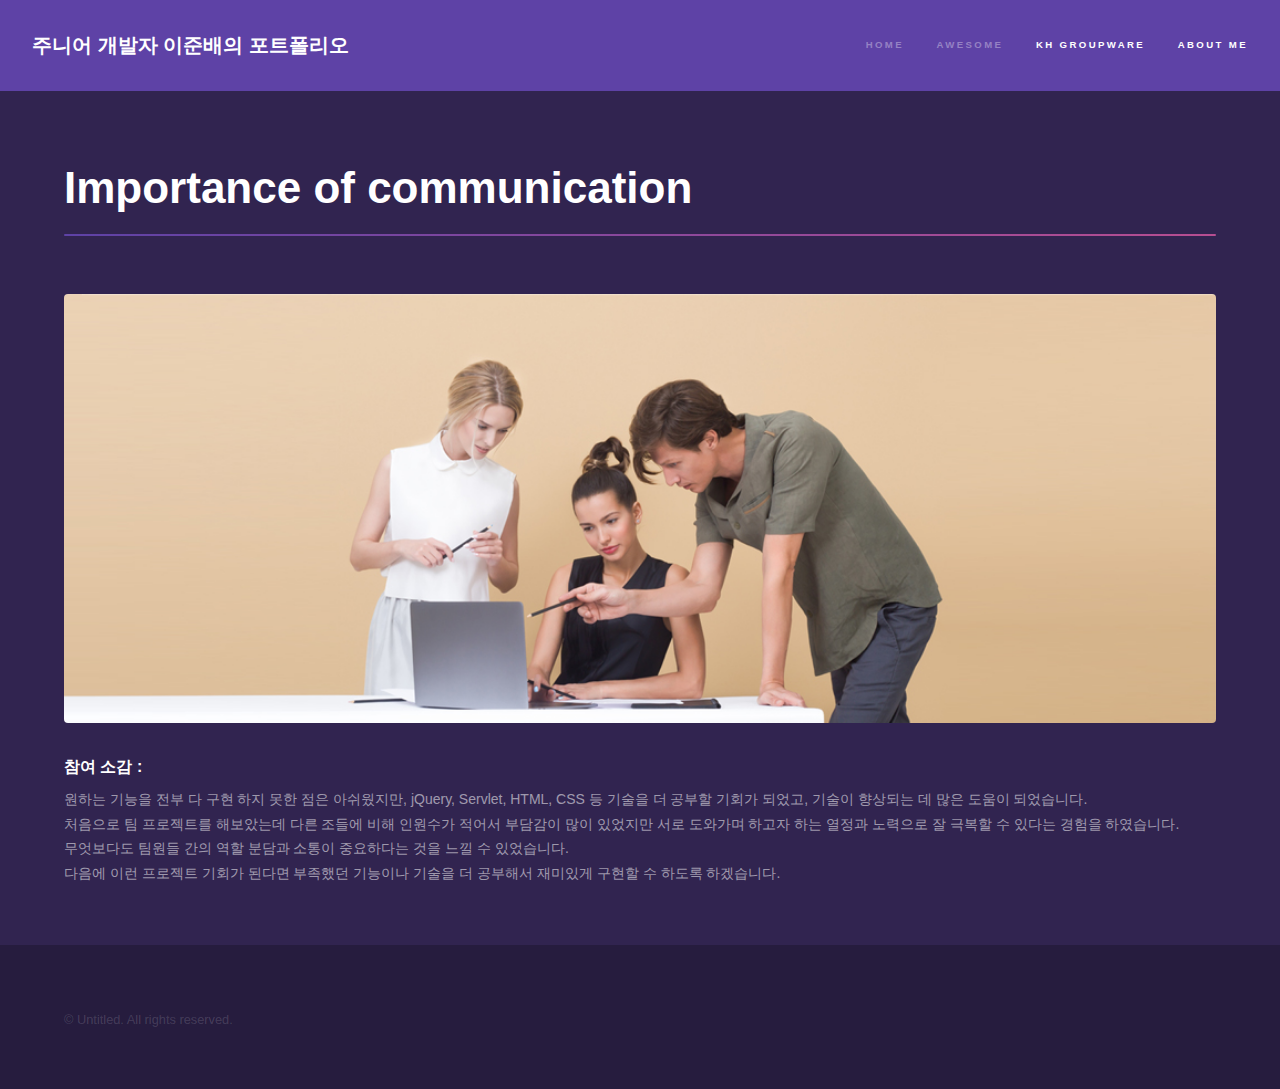
==== aboutme.html @ 57f738d7 "업데이트" ====
<!DOCTYPE HTML>
<!--
	Hyperspace by Pixelarity
	pixelarity.com | hello@pixelarity.com
	License: pixelarity.com/license
-->
<html>
	<head>
		<title>Untitled</title>
		<meta charset="utf-8" />
		<meta name="viewport" content="width=device-width, initial-scale=1, user-scalable=no" />
		<link rel="stylesheet" href="assets/css/main.css" />
		<noscript><link rel="stylesheet" href="assets/css/noscript.css" /></noscript>
	</head>
	<body class="is-preload">

		<!-- Header -->
			<header id="header">
				<a href="index.html" class="title">주니어 개발자 이준배의 포트폴리오</a>
				<nav>
					<ul>
						<li><a href="index.html">Home</a></li>
						<li><a href="awesome.html">Awesome</a></li>
						<li><a href="khgrounware.html" class="active">kH GroupWare</a></li>
						<li><a href="aboutme.html" class="active">About me</a></li>
					</ul>
				</nav>
			</header>

		<!-- Wrapper -->
			<div id="wrapper">

				<!-- Main -->
				<section id="main" class="wrapper">
					<div class="inner">
						<h1 class="major">Importance of communication</h1>
						<span class="image fit"><img src="images/team_main.jpg" alt="" /></span>

						<h4 class="resume-timeline-item-desc-heading font-weight-bold">참여 소감 :</h4>
							<p style="font-size: 14px;">
								원하는 기능을 전부 다 구현 하지 못한 점은 아쉬웠지만, jQuery, Servlet, HTML, CSS 등 기술을 
								더 공부할 기회가 되었고, 기술이 향상되는 데 많은 도움이 되었습니다. <br> 
								처음으로 팀 프로젝트를 해보았는데 다른 조들에 비해 인원수가 적어서 부담감이 많이 있었지만
								서로 도와가며 하고자 하는 열정과 노력으로 잘 극복할 수 있다는 경험을 하였습니다. <br>
								무엇보다도 팀원들 간의 역할 분담과 소통이 중요하다는 것을 느낄 수 있었습니다. <br>
								다음에 이런 프로젝트 기회가 된다면 부족했던 기능이나 기술을 더 공부해서 재미있게 구현할 수 하도록 하겠습니다.<br>
							</p>
					</div>
				</section>

			</div>

		<!-- Footer -->
			<footer id="footer" class="wrapper alt">
				<div class="inner">
					<ul class="menu">
						<li>&copy; Untitled. All rights reserved.</li>
					</ul>
				</div>
			</footer>

		<!-- Scripts -->
			<script src="/items/demos_assets/jquery.min.js"></script>
			<script src="/items/demos_assets/jquery.scrollex.min.js"></script>
			<script src="/items/demos_assets/jquery.scrolly.min.js"></script>
			<script src="/items/demos_assets/browser.min.js"></script>
			<script src="/items/demos_assets/breakpoints.min.js"></script>
			<script src="assets/js/util.js"></script>
			<script src="assets/js/main.js"></script>

	</body>
</html>
---- assets/css/main.css ----
@import url(https://cdnjs.cloudflare.com/ajax/libs/font-awesome/5.8.2/css/all.min.css);

/*
	Hyperspace by Pixelarity
	pixelarity.com | hello@pixelarity.com
	License: pixelarity.com/license
*/

html, body, div, span, applet, object,
iframe, h1, h2, h3, h4, h5, h6, p, blockquote,
pre, a, abbr, acronym, address, big, cite,
code, del, dfn, em, img, ins, kbd, q, s, samp,
small, strike, strong, sub, sup, tt, var, b,
u, i, center, dl, dt, dd, ol, ul, li, fieldset,
form, label, legend, table, caption, tbody,
tfoot, thead, tr, th, td, article, aside,
canvas, details, embed, figure, figcaption,
footer, header, hgroup, menu, nav, output, ruby,
section, summary, time, mark, audio, video {
	margin: 0;
	padding: 0;
	border: 0;
	font-size: 100%;
	font: inherit;
	vertical-align: baseline;}

article, aside, details, figcaption, figure,
footer, header, hgroup, menu, nav, section {
	display: block;}

body {
	line-height: 1;
}

ol, ul {
	list-style: none;
}

blockquote, q {
	quotes: none;
}

	blockquote:before, blockquote:after, q:before, q:after {
		content: '';
		content: none;
	}

table {
	border-collapse: collapse;
	border-spacing: 0;
}

body {
	-webkit-text-size-adjust: none;
}

mark {
	background-color: transparent;
	color: inherit;
}

input::-moz-focus-inner {
	border: 0;
	padding: 0;
}

input, select, textarea {
	-moz-appearance: none;
	-webkit-appearance: none;
	-ms-appearance: none;
	appearance: none;
}

/* Basic */

	@-ms-viewport {
		width: device-width;
	}

	body {
		-ms-overflow-style: scrollbar;
	}

	@media screen and (max-width: 480px) {

		html, body {
			min-width: 320px;
		}

	}

	html {
		box-sizing: border-box;
	}

	*, *:before, *:after {
		box-sizing: inherit;
	}

	body {
		background: #312450;
	}

		body.is-preload *, body.is-preload *:before, body.is-preload *:after {
			-moz-animation: none !important;
			-webkit-animation: none !important;
			-ms-animation: none !important;
			animation: none !important;
			-moz-transition: none !important;
			-webkit-transition: none !important;
			-ms-transition: none !important;
			transition: none !important;
		}

/* Type */

	body, input, select, textarea {
		color: rgba(255, 255, 255, 0.55);
		font-family: Arial, Helvetica, sans-serif;
		font-size: 16.5pt;
		font-weight: normal;
		line-height: 1.75;
	}

		@media screen and (max-width: 1680px) {

			body, input, select, textarea {
				font-size: 13pt;
			}

		}

		@media screen and (max-width: 1280px) {

			body, input, select, textarea {
				font-size: 12pt;
			}

		}

		@media screen and (max-width: 360px) {

			body, input, select, textarea {
				font-size: 11pt;
			}

		}

	a {
		-moz-transition: color 0.2s ease, border-bottom-color 0.2s ease;
		-webkit-transition: color 0.2s ease, border-bottom-color 0.2s ease;
		-ms-transition: color 0.2s ease, border-bottom-color 0.2s ease;
		transition: color 0.2s ease, border-bottom-color 0.2s ease;
		border-bottom: dotted 1px rgba(255, 255, 255, 0.35);
		color: inherit;
		text-decoration: none;
	}

		a:hover {
			border-bottom-color: transparent;
			color: #ffffff;
		}

	strong, b {
		color: #ffffff;
		font-weight: bold;
	}

	em, i {
		font-style: italic;
	}

	p {
		margin: 0 0 2em 0;
	}

	h1, h2, h3, h4, h5, h6 {
		color: #ffffff;
		font-weight: bold;
		line-height: 1.5;
		margin: 0 0 0.5em 0;
	}

		h1 a, h2 a, h3 a, h4 a, h5 a, h6 a {
			color: inherit;
			text-decoration: none;
		}

	h1 {
		font-size: 2.75em;
	}

		h1.major {
			margin: 0 0 1.3em 0;
			position: relative;
			padding-bottom: 0.35em;
		}

			h1.major:after {
				background-image: -moz-linear-gradient(to right, #5e42a6, #b74e91);
				background-image: -webkit-linear-gradient(to right, #5e42a6, #b74e91);
				background-image: -ms-linear-gradient(to right, #5e42a6, #b74e91);
				background-image: linear-gradient(to right, #5e42a6, #b74e91);
				-moz-transition: max-width 0.2s ease;
				-webkit-transition: max-width 0.2s ease;
				-ms-transition: max-width 0.2s ease;
				transition: max-width 0.2s ease;
				border-radius: 0.2em;
				bottom: 0;
				content: '';
				height: 0.05em;
				position: absolute;
				right: 0;
				width: 100%;
			}

	h2 {
		font-size: 1.75em;
	}

	h3 {
		font-size: 1.1em;
	}

	h4 {
		font-size: 1em;
	}

	h5 {
		font-size: 0.8em;
	}

	h6 {
		font-size: 0.6em;
	}

	@media screen and (max-width: 736px) {

		h1 {
			font-size: 2em;
		}

		h2 {
			font-size: 1.25em;
		}

		h3 {
			font-size: 1em;
		}

		h4 {
			font-size: 0.8em;
		}

		h5 {
			font-size: 0.6em;
		}

		h6 {
			font-size: 0.6em;
		}

	}

	sub {
		font-size: 0.8em;
		position: relative;
		top: 0.5em;
	}

	sup {
		font-size: 0.8em;
		position: relative;
		top: -0.5em;
	}

	blockquote {
		border-left: solid 4px rgba(255, 255, 255, 0.15);
		font-style: italic;
		margin: 0 0 2em 0;
		padding: 0.5em 0 0.5em 2em;
	}

	code {
		background: rgba(255, 255, 255, 0.05);
		border-radius: 0.25em;
		border: solid 1px rgba(255, 255, 255, 0.15);
		font-family: "Courier New", monospace;
		font-size: 0.9em;
		margin: 0 0.25em;
		padding: 0.25em 0.65em;
	}

	pre {
		-webkit-overflow-scrolling: touch;
		font-family: "Courier New", monospace;
		font-size: 0.9em;
		margin: 0 0 2em 0;
	}

		pre code {
			display: block;
			line-height: 1.75em;
			padding: 1em 1.5em;
			overflow-x: auto;
		}

	hr {
		border: 0;
		border-bottom: solid 1px rgba(255, 255, 255, 0.15);
		margin: 2em 0;
	}

		hr.major {
			margin: 3em 0;
		}

	.align-left {
		text-align: left;
	}

	.align-center {
		text-align: center;
	}

	.align-right {
		text-align: right;
	}

/* Row */

	.row {
		display: flex;
		flex-wrap: wrap;
		box-sizing: border-box;
		align-items: stretch;
	}

		.row > * {
			box-sizing: border-box;
		}

		.row.gtr-uniform > * > :last-child {
			margin-bottom: 0;
		}

		.row.aln-left {
			justify-content: flex-start;
		}

		.row.aln-center {
			justify-content: center;
		}

		.row.aln-right {
			justify-content: flex-end;
		}

		.row.aln-top {
			align-items: flex-start;
		}

		.row.aln-middle {
			align-items: center;
		}

		.row.aln-bottom {
			align-items: flex-end;
		}

		.row > .imp {
			order: -1;
		}

		.row > .col-1 {
			width: 8.33333%;
		}

		.row > .off-1 {
			margin-left: 8.33333%;
		}

		.row > .col-2 {
			width: 16.66667%;
		}

		.row > .off-2 {
			margin-left: 16.66667%;
		}

		.row > .col-3 {
			width: 25%;
		}

		.row > .off-3 {
			margin-left: 25%;
		}

		.row > .col-4 {
			width: 33.33333%;
		}

		.row > .off-4 {
			margin-left: 33.33333%;
		}

		.row > .col-5 {
			width: 41.66667%;
		}

		.row > .off-5 {
			margin-left: 41.66667%;
		}

		.row > .col-6 {
			width: 50%;
		}

		.row > .off-6 {
			margin-left: 50%;
		}

		.row > .col-7 {
			width: 58.33333%;
		}

		.row > .off-7 {
			margin-left: 58.33333%;
		}

		.row > .col-8 {
			width: 66.66667%;
		}

		.row > .off-8 {
			margin-left: 66.66667%;
		}

		.row > .col-9 {
			width: 75%;
		}

		.row > .off-9 {
			margin-left: 75%;
		}

		.row > .col-10 {
			width: 83.33333%;
		}

		.row > .off-10 {
			margin-left: 83.33333%;
		}

		.row > .col-11 {
			width: 91.66667%;
		}

		.row > .off-11 {
			margin-left: 91.66667%;
		}

		.row > .col-12 {
			width: 100%;
		}

		.row > .off-12 {
			margin-left: 100%;
		}

		.row.gtr-0 {
			margin-top: 0;
			margin-left: 0em;
		}

			.row.gtr-0 > * {
				padding: 0 0 0 0em;
			}

			.row.gtr-0.gtr-uniform {
				margin-top: 0em;
			}

				.row.gtr-0.gtr-uniform > * {
					padding-top: 0em;
				}

		.row.gtr-25 {
			margin-top: 0;
			margin-left: -0.375em;
		}

			.row.gtr-25 > * {
				padding: 0 0 0 0.375em;
			}

			.row.gtr-25.gtr-uniform {
				margin-top: -0.375em;
			}

				.row.gtr-25.gtr-uniform > * {
					padding-top: 0.375em;
				}

		.row.gtr-50 {
			margin-top: 0;
			margin-left: -0.75em;
		}

			.row.gtr-50 > * {
				padding: 0 0 0 0.75em;
			}

			.row.gtr-50.gtr-uniform {
				margin-top: -0.75em;
			}

				.row.gtr-50.gtr-uniform > * {
					padding-top: 0.75em;
				}

		.row {
			margin-top: 0;
			margin-left: -1.5em;
		}

			.row > * {
				padding: 0 0 0 1.5em;
			}

			.row.gtr-uniform {
				margin-top: -1.5em;
			}

				.row.gtr-uniform > * {
					padding-top: 1.5em;
				}

		.row.gtr-150 {
			margin-top: 0;
			margin-left: -2.25em;
		}

			.row.gtr-150 > * {
				padding: 0 0 0 2.25em;
			}

			.row.gtr-150.gtr-uniform {
				margin-top: -2.25em;
			}

				.row.gtr-150.gtr-uniform > * {
					padding-top: 2.25em;
				}

		.row.gtr-200 {
			margin-top: 0;
			margin-left: -3em;
		}

			.row.gtr-200 > * {
				padding: 0 0 0 3em;
			}

			.row.gtr-200.gtr-uniform {
				margin-top: -3em;
			}

				.row.gtr-200.gtr-uniform > * {
					padding-top: 3em;
				}

		@media screen and (max-width: 1680px) {

			.row {
				display: flex;
				flex-wrap: wrap;
				box-sizing: border-box;
				align-items: stretch;
			}

				.row > * {
					box-sizing: border-box;
				}

				.row.gtr-uniform > * > :last-child {
					margin-bottom: 0;
				}

				.row.aln-left {
					justify-content: flex-start;
				}

				.row.aln-center {
					justify-content: center;
				}

				.row.aln-right {
					justify-content: flex-end;
				}

				.row.aln-top {
					align-items: flex-start;
				}

				.row.aln-middle {
					align-items: center;
				}

				.row.aln-bottom {
					align-items: flex-end;
				}

				.row > .imp-xlarge {
					order: -1;
				}

				.row > .col-1-xlarge {
					width: 8.33333%;
				}

				.row > .off-1-xlarge {
					margin-left: 8.33333%;
				}

				.row > .col-2-xlarge {
					width: 16.66667%;
				}

				.row > .off-2-xlarge {
					margin-left: 16.66667%;
				}

				.row > .col-3-xlarge {
					width: 25%;
				}

				.row > .off-3-xlarge {
					margin-left: 25%;
				}

				.row > .col-4-xlarge {
					width: 33.33333%;
				}

				.row > .off-4-xlarge {
					margin-left: 33.33333%;
				}

				.row > .col-5-xlarge {
					width: 41.66667%;
				}

				.row > .off-5-xlarge {
					margin-left: 41.66667%;
				}

				.row > .col-6-xlarge {
					width: 50%;
				}

				.row > .off-6-xlarge {
					margin-left: 50%;
				}

				.row > .col-7-xlarge {
					width: 58.33333%;
				}

				.row > .off-7-xlarge {
					margin-left: 58.33333%;
				}

				.row > .col-8-xlarge {
					width: 66.66667%;
				}

				.row > .off-8-xlarge {
					margin-left: 66.66667%;
				}

				.row > .col-9-xlarge {
					width: 75%;
				}

				.row > .off-9-xlarge {
					margin-left: 75%;
				}

				.row > .col-10-xlarge {
					width: 83.33333%;
				}

				.row > .off-10-xlarge {
					margin-left: 83.33333%;
				}

				.row > .col-11-xlarge {
					width: 91.66667%;
				}

				.row > .off-11-xlarge {
					margin-left: 91.66667%;
				}

				.row > .col-12-xlarge {
					width: 100%;
				}

				.row > .off-12-xlarge {
					margin-left: 100%;
				}

				.row.gtr-0 {
					margin-top: 0;
					margin-left: 0em;
				}

					.row.gtr-0 > * {
						padding: 0 0 0 0em;
					}

					.row.gtr-0.gtr-uniform {
						margin-top: 0em;
					}

						.row.gtr-0.gtr-uniform > * {
							padding-top: 0em;
						}

				.row.gtr-25 {
					margin-top: 0;
					margin-left: -0.375em;
				}

					.row.gtr-25 > * {
						padding: 0 0 0 0.375em;
					}

					.row.gtr-25.gtr-uniform {
						margin-top: -0.375em;
					}

						.row.gtr-25.gtr-uniform > * {
							padding-top: 0.375em;
						}

				.row.gtr-50 {
					margin-top: 0;
					margin-left: -0.75em;
				}

					.row.gtr-50 > * {
						padding: 0 0 0 0.75em;
					}

					.row.gtr-50.gtr-uniform {
						margin-top: -0.75em;
					}

						.row.gtr-50.gtr-uniform > * {
							padding-top: 0.75em;
						}

				.row {
					margin-top: 0;
					margin-left: -1.5em;
				}

					.row > * {
						padding: 0 0 0 1.5em;
					}

					.row.gtr-uniform {
						margin-top: -1.5em;
					}

						.row.gtr-uniform > * {
							padding-top: 1.5em;
						}

				.row.gtr-150 {
					margin-top: 0;
					margin-left: -2.25em;
				}

					.row.gtr-150 > * {
						padding: 0 0 0 2.25em;
					}

					.row.gtr-150.gtr-uniform {
						margin-top: -2.25em;
					}

						.row.gtr-150.gtr-uniform > * {
							padding-top: 2.25em;
						}

				.row.gtr-200 {
					margin-top: 0;
					margin-left: -3em;
				}

					.row.gtr-200 > * {
						padding: 0 0 0 3em;
					}

					.row.gtr-200.gtr-uniform {
						margin-top: -3em;
					}

						.row.gtr-200.gtr-uniform > * {
							padding-top: 3em;
						}

		}

		@media screen and (max-width: 1280px) {

			.row {
				display: flex;
				flex-wrap: wrap;
				box-sizing: border-box;
				align-items: stretch;
			}

				.row > * {
					box-sizing: border-box;
				}

				.row.gtr-uniform > * > :last-child {
					margin-bottom: 0;
				}

				.row.aln-left {
					justify-content: flex-start;
				}

				.row.aln-center {
					justify-content: center;
				}

				.row.aln-right {
					justify-content: flex-end;
				}

				.row.aln-top {
					align-items: flex-start;
				}

				.row.aln-middle {
					align-items: center;
				}

				.row.aln-bottom {
					align-items: flex-end;
				}

				.row > .imp-large {
					order: -1;
				}

				.row > .col-1-large {
					width: 8.33333%;
				}

				.row > .off-1-large {
					margin-left: 8.33333%;
				}

				.row > .col-2-large {
					width: 16.66667%;
				}

				.row > .off-2-large {
					margin-left: 16.66667%;
				}

				.row > .col-3-large {
					width: 25%;
				}

				.row > .off-3-large {
					margin-left: 25%;
				}

				.row > .col-4-large {
					width: 33.33333%;
				}

				.row > .off-4-large {
					margin-left: 33.33333%;
				}

				.row > .col-5-large {
					width: 41.66667%;
				}

				.row > .off-5-large {
					margin-left: 41.66667%;
				}

				.row > .col-6-large {
					width: 50%;
				}

				.row > .off-6-large {
					margin-left: 50%;
				}

				.row > .col-7-large {
					width: 58.33333%;
				}

				.row > .off-7-large {
					margin-left: 58.33333%;
				}

				.row > .col-8-large {
					width: 66.66667%;
				}

				.row > .off-8-large {
					margin-left: 66.66667%;
				}

				.row > .col-9-large {
					width: 75%;
				}

				.row > .off-9-large {
					margin-left: 75%;
				}

				.row > .col-10-large {
					width: 83.33333%;
				}

				.row > .off-10-large {
					margin-left: 83.33333%;
				}

				.row > .col-11-large {
					width: 91.66667%;
				}

				.row > .off-11-large {
					margin-left: 91.66667%;
				}

				.row > .col-12-large {
					width: 100%;
				}

				.row > .off-12-large {
					margin-left: 100%;
				}

				.row.gtr-0 {
					margin-top: 0;
					margin-left: 0em;
				}

					.row.gtr-0 > * {
						padding: 0 0 0 0em;
					}

					.row.gtr-0.gtr-uniform {
						margin-top: 0em;
					}

						.row.gtr-0.gtr-uniform > * {
							padding-top: 0em;
						}

				.row.gtr-25 {
					margin-top: 0;
					margin-left: -0.375em;
				}

					.row.gtr-25 > * {
						padding: 0 0 0 0.375em;
					}

					.row.gtr-25.gtr-uniform {
						margin-top: -0.375em;
					}

						.row.gtr-25.gtr-uniform > * {
							padding-top: 0.375em;
						}

				.row.gtr-50 {
					margin-top: 0;
					margin-left: -0.75em;
				}

					.row.gtr-50 > * {
						padding: 0 0 0 0.75em;
					}

					.row.gtr-50.gtr-uniform {
						margin-top: -0.75em;
					}

						.row.gtr-50.gtr-uniform > * {
							padding-top: 0.75em;
						}

				.row {
					margin-top: 0;
					margin-left: -1.5em;
				}

					.row > * {
						padding: 0 0 0 1.5em;
					}

					.row.gtr-uniform {
						margin-top: -1.5em;
					}

						.row.gtr-uniform > * {
							padding-top: 1.5em;
						}

				.row.gtr-150 {
					margin-top: 0;
					margin-left: -2.25em;
				}

					.row.gtr-150 > * {
						padding: 0 0 0 2.25em;
					}

					.row.gtr-150.gtr-uniform {
						margin-top: -2.25em;
					}

						.row.gtr-150.gtr-uniform > * {
							padding-top: 2.25em;
						}

				.row.gtr-200 {
					margin-top: 0;
					margin-left: -3em;
				}

					.row.gtr-200 > * {
						padding: 0 0 0 3em;
					}

					.row.gtr-200.gtr-uniform {
						margin-top: -3em;
					}

						.row.gtr-200.gtr-uniform > * {
							padding-top: 3em;
						}

		}

		@media screen and (max-width: 980px) {

			.row {
				display: flex;
				flex-wrap: wrap;
				box-sizing: border-box;
				align-items: stretch;
			}

				.row > * {
					box-sizing: border-box;
				}

				.row.gtr-uniform > * > :last-child {
					margin-bottom: 0;
				}

				.row.aln-left {
					justify-content: flex-start;
				}

				.row.aln-center {
					justify-content: center;
				}

				.row.aln-right {
					justify-content: flex-end;
				}

				.row.aln-top {
					align-items: flex-start;
				}

				.row.aln-middle {
					align-items: center;
				}

				.row.aln-bottom {
					align-items: flex-end;
				}

				.row > .imp-medium {
					order: -1;
				}

				.row > .col-1-medium {
					width: 8.33333%;
				}

				.row > .off-1-medium {
					margin-left: 8.33333%;
				}

				.row > .col-2-medium {
					width: 16.66667%;
				}

				.row > .off-2-medium {
					margin-left: 16.66667%;
				}

				.row > .col-3-medium {
					width: 25%;
				}

				.row > .off-3-medium {
					margin-left: 25%;
				}

				.row > .col-4-medium {
					width: 33.33333%;
				}

				.row > .off-4-medium {
					margin-left: 33.33333%;
				}

				.row > .col-5-medium {
					width: 41.66667%;
				}

				.row > .off-5-medium {
					margin-left: 41.66667%;
				}

				.row > .col-6-medium {
					width: 50%;
				}

				.row > .off-6-medium {
					margin-left: 50%;
				}

				.row > .col-7-medium {
					width: 58.33333%;
				}

				.row > .off-7-medium {
					margin-left: 58.33333%;
				}

				.row > .col-8-medium {
					width: 66.66667%;
				}

				.row > .off-8-medium {
					margin-left: 66.66667%;
				}

				.row > .col-9-medium {
					width: 75%;
				}

				.row > .off-9-medium {
					margin-left: 75%;
				}

				.row > .col-10-medium {
					width: 83.33333%;
				}

				.row > .off-10-medium {
					margin-left: 83.33333%;
				}

				.row > .col-11-medium {
					width: 91.66667%;
				}

				.row > .off-11-medium {
					margin-left: 91.66667%;
				}

				.row > .col-12-medium {
					width: 100%;
				}

				.row > .off-12-medium {
					margin-left: 100%;
				}

				.row.gtr-0 {
					margin-top: 0;
					margin-left: 0em;
				}

					.row.gtr-0 > * {
						padding: 0 0 0 0em;
					}

					.row.gtr-0.gtr-uniform {
						margin-top: 0em;
					}

						.row.gtr-0.gtr-uniform > * {
							padding-top: 0em;
						}

				.row.gtr-25 {
					margin-top: 0;
					margin-left: -0.375em;
				}

					.row.gtr-25 > * {
						padding: 0 0 0 0.375em;
					}

					.row.gtr-25.gtr-uniform {
						margin-top: -0.375em;
					}

						.row.gtr-25.gtr-uniform > * {
							padding-top: 0.375em;
						}

				.row.gtr-50 {
					margin-top: 0;
					margin-left: -0.75em;
				}

					.row.gtr-50 > * {
						padding: 0 0 0 0.75em;
					}

					.row.gtr-50.gtr-uniform {
						margin-top: -0.75em;
					}

						.row.gtr-50.gtr-uniform > * {
							padding-top: 0.75em;
						}

				.row {
					margin-top: 0;
					margin-left: -1.5em;
				}

					.row > * {
						padding: 0 0 0 1.5em;
					}

					.row.gtr-uniform {
						margin-top: -1.5em;
					}

						.row.gtr-uniform > * {
							padding-top: 1.5em;
						}

				.row.gtr-150 {
					margin-top: 0;
					margin-left: -2.25em;
				}

					.row.gtr-150 > * {
						padding: 0 0 0 2.25em;
					}

					.row.gtr-150.gtr-uniform {
						margin-top: -2.25em;
					}

						.row.gtr-150.gtr-uniform > * {
							padding-top: 2.25em;
						}

				.row.gtr-200 {
					margin-top: 0;
					margin-left: -3em;
				}

					.row.gtr-200 > * {
						padding: 0 0 0 3em;
					}

					.row.gtr-200.gtr-uniform {
						margin-top: -3em;
					}

						.row.gtr-200.gtr-uniform > * {
							padding-top: 3em;
						}

		}

		@media screen and (max-width: 736px) {

			.row {
				display: flex;
				flex-wrap: wrap;
				box-sizing: border-box;
				align-items: stretch;
			}

				.row > * {
					box-sizing: border-box;
				}

				.row.gtr-uniform > * > :last-child {
					margin-bottom: 0;
				}

				.row.aln-left {
					justify-content: flex-start;
				}

				.row.aln-center {
					justify-content: center;
				}

				.row.aln-right {
					justify-content: flex-end;
				}

				.row.aln-top {
					align-items: flex-start;
				}

				.row.aln-middle {
					align-items: center;
				}

				.row.aln-bottom {
					align-items: flex-end;
				}

				.row > .imp-small {
					order: -1;
				}

				.row > .col-1-small {
					width: 8.33333%;
				}

				.row > .off-1-small {
					margin-left: 8.33333%;
				}

				.row > .col-2-small {
					width: 16.66667%;
				}

				.row > .off-2-small {
					margin-left: 16.66667%;
				}

				.row > .col-3-small {
					width: 25%;
				}

				.row > .off-3-small {
					margin-left: 25%;
				}

				.row > .col-4-small {
					width: 33.33333%;
				}

				.row > .off-4-small {
					margin-left: 33.33333%;
				}

				.row > .col-5-small {
					width: 41.66667%;
				}

				.row > .off-5-small {
					margin-left: 41.66667%;
				}

				.row > .col-6-small {
					width: 50%;
				}

				.row > .off-6-small {
					margin-left: 50%;
				}

				.row > .col-7-small {
					width: 58.33333%;
				}

				.row > .off-7-small {
					margin-left: 58.33333%;
				}

				.row > .col-8-small {
					width: 66.66667%;
				}

				.row > .off-8-small {
					margin-left: 66.66667%;
				}

				.row > .col-9-small {
					width: 75%;
				}

				.row > .off-9-small {
					margin-left: 75%;
				}

				.row > .col-10-small {
					width: 83.33333%;
				}

				.row > .off-10-small {
					margin-left: 83.33333%;
				}

				.row > .col-11-small {
					width: 91.66667%;
				}

				.row > .off-11-small {
					margin-left: 91.66667%;
				}

				.row > .col-12-small {
					width: 100%;
				}

				.row > .off-12-small {
					margin-left: 100%;
				}

				.row.gtr-0 {
					margin-top: 0;
					margin-left: 0em;
				}

					.row.gtr-0 > * {
						padding: 0 0 0 0em;
					}

					.row.gtr-0.gtr-uniform {
						margin-top: 0em;
					}

						.row.gtr-0.gtr-uniform > * {
							padding-top: 0em;
						}

				.row.gtr-25 {
					margin-top: 0;
					margin-left: -0.375em;
				}

					.row.gtr-25 > * {
						padding: 0 0 0 0.375em;
					}

					.row.gtr-25.gtr-uniform {
						margin-top: -0.375em;
					}

						.row.gtr-25.gtr-uniform > * {
							padding-top: 0.375em;
						}

				.row.gtr-50 {
					margin-top: 0;
					margin-left: -0.75em;
				}

					.row.gtr-50 > * {
						padding: 0 0 0 0.75em;
					}

					.row.gtr-50.gtr-uniform {
						margin-top: -0.75em;
					}

						.row.gtr-50.gtr-uniform > * {
							padding-top: 0.75em;
						}

				.row {
					margin-top: 0;
					margin-left: -1.5em;
				}

					.row > * {
						padding: 0 0 0 1.5em;
					}

					.row.gtr-uniform {
						margin-top: -1.5em;
					}

						.row.gtr-uniform > * {
							padding-top: 1.5em;
						}

				.row.gtr-150 {
					margin-top: 0;
					margin-left: -2.25em;
				}

					.row.gtr-150 > * {
						padding: 0 0 0 2.25em;
					}

					.row.gtr-150.gtr-uniform {
						margin-top: -2.25em;
					}

						.row.gtr-150.gtr-uniform > * {
							padding-top: 2.25em;
						}

				.row.gtr-200 {
					margin-top: 0;
					margin-left: -3em;
				}

					.row.gtr-200 > * {
						padding: 0 0 0 3em;
					}

					.row.gtr-200.gtr-uniform {
						margin-top: -3em;
					}

						.row.gtr-200.gtr-uniform > * {
							padding-top: 3em;
						}

		}

		@media screen and (max-width: 480px) {

			.row {
				display: flex;
				flex-wrap: wrap;
				box-sizing: border-box;
				align-items: stretch;
			}

				.row > * {
					box-sizing: border-box;
				}

				.row.gtr-uniform > * > :last-child {
					margin-bottom: 0;
				}

				.row.aln-left {
					justify-content: flex-start;
				}

				.row.aln-center {
					justify-content: center;
				}

				.row.aln-right {
					justify-content: flex-end;
				}

				.row.aln-top {
					align-items: flex-start;
				}

				.row.aln-middle {
					align-items: center;
				}

				.row.aln-bottom {
					align-items: flex-end;
				}

				.row > .imp-xsmall {
					order: -1;
				}

				.row > .col-1-xsmall {
					width: 8.33333%;
				}

				.row > .off-1-xsmall {
					margin-left: 8.33333%;
				}

				.row > .col-2-xsmall {
					width: 16.66667%;
				}

				.row > .off-2-xsmall {
					margin-left: 16.66667%;
				}

				.row > .col-3-xsmall {
					width: 25%;
				}

				.row > .off-3-xsmall {
					margin-left: 25%;
				}

				.row > .col-4-xsmall {
					width: 33.33333%;
				}

				.row > .off-4-xsmall {
					margin-left: 33.33333%;
				}

				.row > .col-5-xsmall {
					width: 41.66667%;
				}

				.row > .off-5-xsmall {
					margin-left: 41.66667%;
				}

				.row > .col-6-xsmall {
					width: 50%;
				}

				.row > .off-6-xsmall {
					margin-left: 50%;
				}

				.row > .col-7-xsmall {
					width: 58.33333%;
				}

				.row > .off-7-xsmall {
					margin-left: 58.33333%;
				}

				.row > .col-8-xsmall {
					width: 66.66667%;
				}

				.row > .off-8-xsmall {
					margin-left: 66.66667%;
				}

				.row > .col-9-xsmall {
					width: 75%;
				}

				.row > .off-9-xsmall {
					margin-left: 75%;
				}

				.row > .col-10-xsmall {
					width: 83.33333%;
				}

				.row > .off-10-xsmall {
					margin-left: 83.33333%;
				}

				.row > .col-11-xsmall {
					width: 91.66667%;
				}

				.row > .off-11-xsmall {
					margin-left: 91.66667%;
				}

				.row > .col-12-xsmall {
					width: 100%;
				}

				.row > .off-12-xsmall {
					margin-left: 100%;
				}

				.row.gtr-0 {
					margin-top: 0;
					margin-left: 0em;
				}

					.row.gtr-0 > * {
						padding: 0 0 0 0em;
					}

					.row.gtr-0.gtr-uniform {
						margin-top: 0em;
					}

						.row.gtr-0.gtr-uniform > * {
							padding-top: 0em;
						}

				.row.gtr-25 {
					margin-top: 0;
					margin-left: -0.375em;
				}

					.row.gtr-25 > * {
						padding: 0 0 0 0.375em;
					}

					.row.gtr-25.gtr-uniform {
						margin-top: -0.375em;
					}

						.row.gtr-25.gtr-uniform > * {
							padding-top: 0.375em;
						}

				.row.gtr-50 {
					margin-top: 0;
					margin-left: -0.75em;
				}

					.row.gtr-50 > * {
						padding: 0 0 0 0.75em;
					}

					.row.gtr-50.gtr-uniform {
						margin-top: -0.75em;
					}

						.row.gtr-50.gtr-uniform > * {
							padding-top: 0.75em;
						}

				.row {
					margin-top: 0;
					margin-left: -1.5em;
				}

					.row > * {
						padding: 0 0 0 1.5em;
					}

					.row.gtr-uniform {
						margin-top: -1.5em;
					}

						.row.gtr-uniform > * {
							padding-top: 1.5em;
						}

				.row.gtr-150 {
					margin-top: 0;
					margin-left: -2.25em;
				}

					.row.gtr-150 > * {
						padding: 0 0 0 2.25em;
					}

					.row.gtr-150.gtr-uniform {
						margin-top: -2.25em;
					}

						.row.gtr-150.gtr-uniform > * {
							padding-top: 2.25em;
						}

				.row.gtr-200 {
					margin-top: 0;
					margin-left: -3em;
				}

					.row.gtr-200 > * {
						padding: 0 0 0 3em;
					}

					.row.gtr-200.gtr-uniform {
						margin-top: -3em;
					}

						.row.gtr-200.gtr-uniform > * {
							padding-top: 3em;
						}

		}

/* Box */

	.box {
		border-radius: 0.25em;
		border: solid 1px rgba(255, 255, 255, 0.15);
		margin-bottom: 2em;
		padding: 1.5em;
	}

		.box > :last-child,
		.box > :last-child > :last-child,
		.box > :last-child > :last-child > :last-child {
			margin-bottom: 0;
		}

		.box.alt {
			border: 0;
			border-radius: 0;
			padding: 0;
		}

/* Button */

	input[type="submit"],
	input[type="reset"],
	input[type="button"],
	button,
	.button {
		-moz-appearance: none;
		-webkit-appearance: none;
		-ms-appearance: none;
		appearance: none;
		-moz-transition: border-color 0.2s ease;
		-webkit-transition: border-color 0.2s ease;
		-ms-transition: border-color 0.2s ease;
		transition: border-color 0.2s ease;
		background-color: transparent;
		border: solid 1px !important;
		border-color: rgba(255, 255, 255, 0.15) !important;
		border-radius: 3em;
		color: #ffffff !important;
		cursor: pointer;
		display: inline-block;
		font-size: 0.6em;
		font-weight: bold;
		height: calc(4.75em + 2px);
		letter-spacing: 0.25em;
		line-height: 4.75em;
		outline: 0;
		padding: 0 3.75em;
		position: relative;
		text-align: center;
		text-decoration: none;
		text-transform: uppercase;
		white-space: nowrap;
	}

		input[type="submit"]:after,
		input[type="reset"]:after,
		input[type="button"]:after,
		button:after,
		.button:after {
			-moz-transform: scale(0.25);
			-webkit-transform: scale(0.25);
			-ms-transform: scale(0.25);
			transform: scale(0.25);
			pointer-events: none;
			-moz-transition: opacity 0.2s ease, -moz-transform 0.2s ease;
			-webkit-transition: opacity 0.2s ease, -webkit-transform 0.2s ease;
			-ms-transition: opacity 0.2s ease, -ms-transform 0.2s ease;
			transition: opacity 0.2s ease, transform 0.2s ease;
			background: #ffffff;
			border-radius: 3em;
			content: '';
			height: 100%;
			left: 0;
			opacity: 0;
			position: absolute;
			top: 0;
			width: 100%;
		}

		input[type="submit"].icon:before,
		input[type="reset"].icon:before,
		input[type="button"].icon:before,
		button.icon:before,
		.button.icon:before {
			margin-right: 0.75em;
		}

		input[type="submit"].fit,
		input[type="reset"].fit,
		input[type="button"].fit,
		button.fit,
		.button.fit {
			width: 100%;
		}

		input[type="submit"].small,
		input[type="reset"].small,
		input[type="button"].small,
		button.small,
		.button.small {
			font-size: 0.4em;
		}

		input[type="submit"].large,
		input[type="reset"].large,
		input[type="button"].large,
		button.large,
		.button.large {
			font-size: 0.8em;
		}

		input[type="submit"].primary,
		input[type="reset"].primary,
		input[type="button"].primary,
		button.primary,
		.button.primary {
			background-color: #ffffff;
			color: #312450 !important;
		}

			input[type="submit"].primary:after,
			input[type="reset"].primary:after,
			input[type="button"].primary:after,
			button.primary:after,
			.button.primary:after {
				display: none;
			}

		input[type="submit"].disabled, input[type="submit"]:disabled,
		input[type="reset"].disabled,
		input[type="reset"]:disabled,
		input[type="button"].disabled,
		input[type="button"]:disabled,
		button.disabled,
		button:disabled,
		.button.disabled,
		.button:disabled {
			cursor: default;
			opacity: 0.5;
			pointer-events: none;
		}

		input[type="submit"]:hover,
		input[type="reset"]:hover,
		input[type="button"]:hover,
		button:hover,
		.button:hover {
			border-color: rgba(255, 255, 255, 0.55) !important;
		}

			input[type="submit"]:hover:after,
			input[type="reset"]:hover:after,
			input[type="button"]:hover:after,
			button:hover:after,
			.button:hover:after {
				opacity: 0.05;
				-moz-transform: scale(1);
				-webkit-transform: scale(1);
				-ms-transform: scale(1);
				transform: scale(1);
			}

			input[type="submit"]:hover:active,
			input[type="reset"]:hover:active,
			input[type="button"]:hover:active,
			button:hover:active,
			.button:hover:active {
				border-color: #ffffff !important;
			}

				input[type="submit"]:hover:active:after,
				input[type="reset"]:hover:active:after,
				input[type="button"]:hover:active:after,
				button:hover:active:after,
				.button:hover:active:after {
					opacity: 0.1;
				}

/* Features */

	.features {
		display: -moz-flex;
		display: -webkit-flex;
		display: -ms-flex;
		display: flex;
		-moz-flex-wrap: wrap;
		-webkit-flex-wrap: wrap;
		-ms-flex-wrap: wrap;
		flex-wrap: wrap;
		border-radius: 0.25em;
		border: solid 1px rgba(255, 255, 255, 0.15);
		background: rgba(255, 255, 255, 0.05);
		margin: 0 0 2em 0;
	}

		.features section {
			padding: 3.5em 3em 1em 7em ;
			width: 50%;
			border-top: solid 1px rgba(255, 255, 255, 0.15);
			position: relative;
		}

			.features section:nth-child(-n + 2) {
				border-top-width: 0;
			}

			.features section:nth-child(2n) {
				border-left: solid 1px rgba(255, 255, 255, 0.15);
			}

			.features section .icon {
				-moz-transition: opacity 0.5s ease, -moz-transform 0.5s ease;
				-webkit-transition: opacity 0.5s ease, -webkit-transform 0.5s ease;
				-ms-transition: opacity 0.5s ease, -ms-transform 0.5s ease;
				transition: opacity 0.5s ease, transform 0.5s ease;
				-moz-transition-delay: 1s;
				-webkit-transition-delay: 1s;
				-ms-transition-delay: 1s;
				transition-delay: 1s;
				-moz-transform: scale(1);
				-webkit-transform: scale(1);
				-ms-transform: scale(1);
				transform: scale(1);
				position: absolute;
				left: 3em;
				top: 3em;
				opacity: 1;
			}

			.features section:nth-child(1) .icon {
				-moz-transition-delay: 0.15s;
				-webkit-transition-delay: 0.15s;
				-ms-transition-delay: 0.15s;
				transition-delay: 0.15s;
			}

			.features section:nth-child(2) .icon {
				-moz-transition-delay: 0.3s;
				-webkit-transition-delay: 0.3s;
				-ms-transition-delay: 0.3s;
				transition-delay: 0.3s;
			}

			.features section:nth-child(3) .icon {
				-moz-transition-delay: 0.45s;
				-webkit-transition-delay: 0.45s;
				-ms-transition-delay: 0.45s;
				transition-delay: 0.45s;
			}

			.features section:nth-child(4) .icon {
				-moz-transition-delay: 0.6s;
				-webkit-transition-delay: 0.6s;
				-ms-transition-delay: 0.6s;
				transition-delay: 0.6s;
			}

			.features section:nth-child(5) .icon {
				-moz-transition-delay: 0.75s;
				-webkit-transition-delay: 0.75s;
				-ms-transition-delay: 0.75s;
				transition-delay: 0.75s;
			}

			.features section:nth-child(6) .icon {
				-moz-transition-delay: 0.9s;
				-webkit-transition-delay: 0.9s;
				-ms-transition-delay: 0.9s;
				transition-delay: 0.9s;
			}

			.features section:nth-child(7) .icon {
				-moz-transition-delay: 1.05s;
				-webkit-transition-delay: 1.05s;
				-ms-transition-delay: 1.05s;
				transition-delay: 1.05s;
			}

			.features section:nth-child(8) .icon {
				-moz-transition-delay: 1.2s;
				-webkit-transition-delay: 1.2s;
				-ms-transition-delay: 1.2s;
				transition-delay: 1.2s;
			}

			.features section:nth-child(9) .icon {
				-moz-transition-delay: 1.35s;
				-webkit-transition-delay: 1.35s;
				-ms-transition-delay: 1.35s;
				transition-delay: 1.35s;
			}

			.features section:nth-child(10) .icon {
				-moz-transition-delay: 1.5s;
				-webkit-transition-delay: 1.5s;
				-ms-transition-delay: 1.5s;
				transition-delay: 1.5s;
			}

			.features section:nth-child(11) .icon {
				-moz-transition-delay: 1.65s;
				-webkit-transition-delay: 1.65s;
				-ms-transition-delay: 1.65s;
				transition-delay: 1.65s;
			}

			.features section:nth-child(12) .icon {
				-moz-transition-delay: 1.8s;
				-webkit-transition-delay: 1.8s;
				-ms-transition-delay: 1.8s;
				transition-delay: 1.8s;
			}

			.features section:nth-child(13) .icon {
				-moz-transition-delay: 1.95s;
				-webkit-transition-delay: 1.95s;
				-ms-transition-delay: 1.95s;
				transition-delay: 1.95s;
			}

			.features section:nth-child(14) .icon {
				-moz-transition-delay: 2.1s;
				-webkit-transition-delay: 2.1s;
				-ms-transition-delay: 2.1s;
				transition-delay: 2.1s;
			}

			.features section:nth-child(15) .icon {
				-moz-transition-delay: 2.25s;
				-webkit-transition-delay: 2.25s;
				-ms-transition-delay: 2.25s;
				transition-delay: 2.25s;
			}

			.features section:nth-child(16) .icon {
				-moz-transition-delay: 2.4s;
				-webkit-transition-delay: 2.4s;
				-ms-transition-delay: 2.4s;
				transition-delay: 2.4s;
			}

			.features section:nth-child(17) .icon {
				-moz-transition-delay: 2.55s;
				-webkit-transition-delay: 2.55s;
				-ms-transition-delay: 2.55s;
				transition-delay: 2.55s;
			}

			.features section:nth-child(18) .icon {
				-moz-transition-delay: 2.7s;
				-webkit-transition-delay: 2.7s;
				-ms-transition-delay: 2.7s;
				transition-delay: 2.7s;
			}

			.features section:nth-child(19) .icon {
				-moz-transition-delay: 2.85s;
				-webkit-transition-delay: 2.85s;
				-ms-transition-delay: 2.85s;
				transition-delay: 2.85s;
			}

			.features section:nth-child(20) .icon {
				-moz-transition-delay: 3s;
				-webkit-transition-delay: 3s;
				-ms-transition-delay: 3s;
				transition-delay: 3s;
			}

		.features.inactive section .icon {
			-moz-transform: scale(0.5);
			-webkit-transform: scale(0.5);
			-ms-transform: scale(0.5);
			transform: scale(0.5);
			opacity: 0;
		}

		@media screen and (max-width: 980px) {

			.features {
				display: block;
			}

				.features section {
					border-top-width: 1px !important;
					border-left-width: 0 !important;
					width: 100%;
				}

					.features section:first-child {
						border-top-width: 0 !important;
					}

		}

		@media screen and (max-width: 736px) {

			.features section {
				padding: 2.5em 1.5em 0.1em 5.5em ;
			}

				.features section .icon {
					left: 1.5em;
					top: 2em;
				}

		}

		@media screen and (max-width: 480px) {

			.features section {
				padding: 2em 1.5em 0.1em 1.5em ;
			}

				.features section .icon {
					left: 0;
					position: relative;
					top: 0;
				}

		}

/* Form */

	form {
		margin: 0 0 2em 0;
	}

		form > :last-child {
			margin-bottom: 0;
		}

		form > .fields {
			display: -moz-flex;
			display: -webkit-flex;
			display: -ms-flex;
			display: flex;
			-moz-flex-wrap: wrap;
			-webkit-flex-wrap: wrap;
			-ms-flex-wrap: wrap;
			flex-wrap: wrap;
			width: calc(100% + 3em);
			margin: -1.5em 0 2em -1.5em;
		}

			form > .fields > .field {
				-moz-flex-grow: 0;
				-webkit-flex-grow: 0;
				-ms-flex-grow: 0;
				flex-grow: 0;
				-moz-flex-shrink: 0;
				-webkit-flex-shrink: 0;
				-ms-flex-shrink: 0;
				flex-shrink: 0;
				padding: 1.5em 0 0 1.5em;
				width: calc(100% - 1.5em);
			}

				form > .fields > .field.half {
					width: calc(50% - 0.75em);
				}

				form > .fields > .field.third {
					width: calc(100%/3 - 0.5em);
				}

				form > .fields > .field.quarter {
					width: calc(25% - 0.375em);
				}

		@media screen and (max-width: 480px) {

			form > .fields {
				width: calc(100% + 3em);
				margin: -1.5em 0 2em -1.5em;
			}

				form > .fields > .field {
					padding: 1.5em 0 0 1.5em;
					width: calc(100% - 1.5em);
				}

					form > .fields > .field.half {
						width: calc(100% - 1.5em);
					}

					form > .fields > .field.third {
						width: calc(100% - 1.5em);
					}

					form > .fields > .field.quarter {
						width: calc(100% - 1.5em);
					}

		}

	label {
		color: #ffffff;
		font-weight: bold;
		line-height: 1.5;
		margin: 0 0 0.7em 0;
		display: block;
		font-size: 1.1em;
	}

	input[type="text"],
	input[type="password"],
	input[type="email"],
	input[type="tel"],
	select,
	textarea {
		-moz-appearance: none;
		-webkit-appearance: none;
		-ms-appearance: none;
		appearance: none;
		background: rgba(255, 255, 255, 0.05);
		border-radius: 0.25em;
		border: none;
		border: solid 1px rgba(255, 255, 255, 0.15);
		color: inherit;
		display: block;
		outline: 0;
		padding: 0 1em;
		text-decoration: none;
		width: 100%;
	}

		input[type="text"]:invalid,
		input[type="password"]:invalid,
		input[type="email"]:invalid,
		input[type="tel"]:invalid,
		select:invalid,
		textarea:invalid {
			box-shadow: none;
		}

		input[type="text"]:focus,
		input[type="password"]:focus,
		input[type="email"]:focus,
		input[type="tel"]:focus,
		select:focus,
		textarea:focus {
			border-color: #ffffff;
			box-shadow: 0 0 0 1px #ffffff;
		}

	select {
		background-image: url("data:image/svg+xml;charset=utf8,%3Csvg xmlns='http://www.w3.org/2000/svg' width='40' height='40' preserveAspectRatio='none' viewBox='0 0 40 40'%3E%3Cpath d='M9.4,12.3l10.4,10.4l10.4-10.4c0.2-0.2,0.5-0.4,0.9-0.4c0.3,0,0.6,0.1,0.9,0.4l3.3,3.3c0.2,0.2,0.4,0.5,0.4,0.9 c0,0.4-0.1,0.6-0.4,0.9L20.7,31.9c-0.2,0.2-0.5,0.4-0.9,0.4c-0.3,0-0.6-0.1-0.9-0.4L4.3,17.3c-0.2-0.2-0.4-0.5-0.4-0.9 c0-0.4,0.1-0.6,0.4-0.9l3.3-3.3c0.2-0.2,0.5-0.4,0.9-0.4S9.1,12.1,9.4,12.3z' fill='rgba(255, 255, 255, 0.15)' /%3E%3C/svg%3E");
		background-size: 1.25rem;
		background-repeat: no-repeat;
		background-position: calc(100% - 1rem) center;
		height: 2.75em;
		padding-right: 2.75em;
		text-overflow: ellipsis;
	}

		select option {
			color: #ffffff;
			background: #312450;
		}

		select:focus::-ms-value {
			background-color: transparent;
		}

		select::-ms-expand {
			display: none;
		}

	input[type="text"],
	input[type="password"],
	input[type="email"],
	select {
		height: 2.75em;
	}

	textarea {
		padding: 0.75em 1em;
	}

		body.is-ie textarea {
			min-height: 10em;
		}

	input[type="checkbox"],
	input[type="radio"] {
		-moz-appearance: none;
		-webkit-appearance: none;
		-ms-appearance: none;
		appearance: none;
		display: block;
		float: left;
		margin-right: -2em;
		opacity: 0;
		width: 1em;
		z-index: -1;
	}

		input[type="checkbox"] + label,
		input[type="radio"] + label {
			text-decoration: none;
			color: rgba(255, 255, 255, 0.55);
			cursor: pointer;
			display: inline-block;
			font-size: 1em;
			font-weight: normal;
			padding-left: 2.4em;
			padding-right: 0.75em;
			position: relative;
		}

			input[type="checkbox"] + label:before,
			input[type="radio"] + label:before {
				-moz-osx-font-smoothing: grayscale;
				-webkit-font-smoothing: antialiased;
				display: inline-block;
				font-style: normal;
				font-variant: normal;
				text-rendering: auto;
				line-height: 1;
				text-transform: none !important;
				font-family: 'Font Awesome 5 Free';
				font-weight: 900;
			}

			input[type="checkbox"] + label:before,
			input[type="radio"] + label:before {
				background: rgba(255, 255, 255, 0.05);
				border-radius: 0.25em;
				border: solid 1px rgba(255, 255, 255, 0.15);
				content: '';
				display: inline-block;
				font-size: 0.8em;
				height: 2.0625em;
				left: 0;
				line-height: 2.0625em;
				position: absolute;
				text-align: center;
				top: 0;
				width: 2.0625em;
			}

		input[type="checkbox"]:checked + label:before,
		input[type="radio"]:checked + label:before {
			background: #ffffff;
			border-color: #ffffff;
			color: #b74e91;
			content: '\f00c';
		}

		input[type="checkbox"]:focus + label:before,
		input[type="radio"]:focus + label:before {
			border-color: #ffffff;
			box-shadow: 0 0 0 1px #ffffff;
		}

	input[type="checkbox"] + label:before {
		border-radius: 0.25em;
	}

	input[type="radio"] + label:before {
		border-radius: 100%;
	}

	::-webkit-input-placeholder {
		color: rgba(255, 255, 255, 0.35) !important;
		opacity: 1.0;
	}

	:-moz-placeholder {
		color: rgba(255, 255, 255, 0.35) !important;
		opacity: 1.0;
	}

	::-moz-placeholder {
		color: rgba(255, 255, 255, 0.35) !important;
		opacity: 1.0;
	}

	:-ms-input-placeholder {
		color: rgba(255, 255, 255, 0.35) !important;
		opacity: 1.0;
	}

/* Icon */

	.icon {
		text-decoration: none;
		border-bottom: none;
		position: relative;
	}

		.icon:before {
			-moz-osx-font-smoothing: grayscale;
			-webkit-font-smoothing: antialiased;
			display: inline-block;
			font-style: normal;
			font-variant: normal;
			text-rendering: auto;
			line-height: 1;
			text-transform: none !important;
			font-family: 'Font Awesome 5 Free';
			font-weight: 400;
		}

		.icon > .label {
			display: none;
		}

		.icon:before {
			line-height: inherit;
		}

		.icon.solid:before {
			font-weight: 900;
		}

		.icon.brands:before {
			font-family: 'Font Awesome 5 Brands';
		}

		.icon.major {
			width: 2.5em;
			height: 2.5em;
			display: block;
			background: #ffffff;
			border-radius: 100%;
			color: #312450;
			text-align: center;
			line-height: 2.5em;
			margin: 0 0 1.3em 0;
		}

			.icon.major:before {
				font-size: 1.25em;
			}

				.wrapper.style1 .icon.major:before {
					color: #5e42a6;
				}

				.wrapper.style1-alt .icon.major:before {
					color: #493382;
				}

				.wrapper.style2 .icon.major:before {
					color: #5052b5;
				}

				.wrapper.style2-alt .icon.major:before {
					color: #3e4094;
				}

				.wrapper.style3 .icon.major:before {
					color: #b74e91;
				}

				.wrapper.style3-alt .icon.major:before {
					color: #953d75;
				}

/* Image */

	.image {
		border-radius: 0.25em;
		border: 0;
		display: inline-block;
		position: relative;
	}

		.image img {
			border-radius: 0.25em;
			display: block;
		}

		.image.left, .image.right {
			max-width: 40%;
		}

			.image.left img, .image.right img {
				width: 100%;
			}

		.image.left {
			float: left;
			margin: 0 1.5em 1em 0;
			top: 0.25em;
		}

		.image.right {
			float: right;
			margin: 0 0 1em 1.5em;
			top: 0.25em;
		}

		.image.fit {
			display: block;
			margin: 0 0 2em 0;
			width: 100%;
		}

			.image.fit img {
				width: 100%;
			}

		.image.main {
			display: block;
			margin: 0 0 3em 0;
			width: 100%;
		}

			.image.main img {
				width: 100%;
			}

/* List */

	ol {
		list-style: decimal;
		margin: 0 0 2em 0;
		padding-left: 1.25em;
	}

		ol li {
			padding-left: 0.25em;
		}

	ul {
		list-style: disc;
		margin: 0 0 2em 0;
		padding-left: 1em;
	}

		ul li {
			padding-left: 0.5em;
		}

		ul.alt {
			list-style: none;
			padding-left: 0;
		}

			ul.alt li {
				border-top: solid 1px rgba(255, 255, 255, 0.15);
				padding: 0.5em 0;
			}

				ul.alt li:first-child {
					border-top: 0;
					padding-top: 0;
				}

	dl {
		margin: 0 0 2em 0;
	}

		dl dt {
			display: block;
			font-weight: bold;
			margin: 0 0 1em 0;
		}

		dl dd {
			margin-left: 2em;
		}

/* Actions */

	ul.actions {
		display: -moz-flex;
		display: -webkit-flex;
		display: -ms-flex;
		display: flex;
		cursor: default;
		list-style: none;
		margin-left: -1em;
		padding-left: 0;
	}

		ul.actions li {
			padding: 0 0 0 1em;
			vertical-align: middle;
		}

		ul.actions.special {
			-moz-justify-content: center;
			-webkit-justify-content: center;
			-ms-justify-content: center;
			justify-content: center;
			width: 100%;
			margin-left: 0;
		}

			ul.actions.special li:first-child {
				padding-left: 0;
			}

		ul.actions.stacked {
			-moz-flex-direction: column;
			-webkit-flex-direction: column;
			-ms-flex-direction: column;
			flex-direction: column;
			margin-left: 0;
		}

			ul.actions.stacked li {
				padding: 1.3em 0 0 0;
			}

				ul.actions.stacked li:first-child {
					padding-top: 0;
				}

		ul.actions.fit {
			width: calc(100% + 1em);
		}

			ul.actions.fit li {
				-moz-flex-grow: 1;
				-webkit-flex-grow: 1;
				-ms-flex-grow: 1;
				flex-grow: 1;
				-moz-flex-shrink: 1;
				-webkit-flex-shrink: 1;
				-ms-flex-shrink: 1;
				flex-shrink: 1;
				width: 100%;
			}

				ul.actions.fit li > * {
					width: 100%;
				}

			ul.actions.fit.stacked {
				width: 100%;
			}

		@media screen and (max-width: 480px) {

			ul.actions:not(.fixed) {
				-moz-flex-direction: column;
				-webkit-flex-direction: column;
				-ms-flex-direction: column;
				flex-direction: column;
				margin-left: 0;
				width: 100% !important;
			}

				ul.actions:not(.fixed) li {
					-moz-flex-grow: 1;
					-webkit-flex-grow: 1;
					-ms-flex-grow: 1;
					flex-grow: 1;
					-moz-flex-shrink: 1;
					-webkit-flex-shrink: 1;
					-ms-flex-shrink: 1;
					flex-shrink: 1;
					padding: 1em 0 0 0;
					text-align: center;
					width: 100%;
				}

					ul.actions:not(.fixed) li > * {
						width: 100%;
					}

					ul.actions:not(.fixed) li:first-child {
						padding-top: 0;
					}

					ul.actions:not(.fixed) li input[type="submit"],
					ul.actions:not(.fixed) li input[type="reset"],
					ul.actions:not(.fixed) li input[type="button"],
					ul.actions:not(.fixed) li button,
					ul.actions:not(.fixed) li .button {
						width: 100%;
					}

						ul.actions:not(.fixed) li input[type="submit"].icon:before,
						ul.actions:not(.fixed) li input[type="reset"].icon:before,
						ul.actions:not(.fixed) li input[type="button"].icon:before,
						ul.actions:not(.fixed) li button.icon:before,
						ul.actions:not(.fixed) li .button.icon:before {
							margin-left: -0.5rem;
						}

		}

/* Contact */

	ul.contact {
		list-style: none;
		padding: 0;
	}

		ul.contact > li {
			padding: 0;
			margin: 1.5em 0 0 0;
		}

			ul.contact > li:first-child {
				margin-top: 0;
			}

/* Icons */

	ul.icons {
		cursor: default;
		list-style: none;
		padding-left: 0;
	}

		ul.icons li {
			display: inline-block;
			padding: 0 0.75em 0 0;
		}

			ul.icons li:last-child {
				padding-right: 0;
			}

			ul.icons li > a, ul.icons li > span {
				border: 0;
			}

				ul.icons li > a .label, ul.icons li > span .label {
					display: none;
				}

/* Menu */

	ul.menu {
		list-style: none;
		padding: 0;
	}

		ul.menu > li {
			border-left: solid 1px rgba(255, 255, 255, 0.15);
			display: inline-block;
			line-height: 1;
			margin-left: 1.5em;
			padding: 0 0 0 1.5em;
		}

			ul.menu > li:first-child {
				border-left: 0;
				margin: 0;
				padding-left: 0;
			}

		@media screen and (max-width: 480px) {

			ul.menu > li {
				border-left: 0;
				display: block;
				line-height: inherit;
				margin: 0.5em 0 0 0;
				padding-left: 0;
			}

		}

/* Section/Article */

	section.special, article.special {
		text-align: center;
	}

	header p {
		color: rgba(255, 255, 255, 0.35);
		position: relative;
		margin: 0 0 1.5em 0;
	}

	header h2 + p {
		font-size: 1.25em;
		margin-top: -1em;
		line-height: 1.5em;
	}

	header h3 + p {
		font-size: 1.1em;
		margin-top: -0.8em;
		line-height: 1.5em;
	}

	header h4 + p,
	header h5 + p,
	header h6 + p {
		font-size: 0.9em;
		margin-top: -0.6em;
		line-height: 1.5em;
	}

/* Split */

	.split {
		display: -moz-flex;
		display: -webkit-flex;
		display: -ms-flex;
		display: flex;
	}

		.split > * {
			width: calc(50% - 2.5em);
		}

		.split > :nth-child(2n - 1) {
			padding-right: 2.5em;
			border-right: solid 1px rgba(255, 255, 255, 0.15);
		}

		.split > :nth-child(2n) {
			padding-left: 2.5em;
		}

		.split.style1 > :nth-child(2n - 1) {
			width: calc(66.66666% - 2.5em);
		}

		.split.style1 > :nth-child(2n) {
			width: calc(33.33333% - 2.5em);
		}

		@media screen and (max-width: 1680px) {

			.split > * {
				width: calc(50% - 2em);
			}

			.split > :nth-child(2n - 1) {
				padding-right: 2em;
			}

			.split > :nth-child(2n) {
				padding-left: 2em;
			}

			.split.style1 > :nth-child(2n - 1) {
				width: calc(66.66666% - 2em);
			}

			.split.style1 > :nth-child(2n) {
				width: calc(33.33333% - 2em);
			}

		}

		@media screen and (max-width: 980px) {

			.split {
				display: block;
			}

				.split > * {
					border-top: solid 1px rgba(255, 255, 255, 0.15);
					margin: 4em 0 0 0;
					padding: 4em 0 0 0;
					width: 100% !important;
				}

				.split > :nth-child(2n - 1) {
					border-right: 0;
					padding-right: 0;
				}

				.split > :nth-child(2n) {
					padding-left: 0;
				}

				.split > :first-child {
					border-top: 0;
					margin-top: 0;
					padding-top: 0;
				}

		}

		@media screen and (max-width: 736px) {

			.split > * {
				margin: 3em 0 0 0;
				padding: 3em 0 0 0;
			}

		}

/* Spotlights */

	.spotlights > section {
		display: -moz-flex;
		display: -webkit-flex;
		display: -ms-flex;
		display: flex;
		-moz-flex-direction: row;
		-webkit-flex-direction: row;
		-ms-flex-direction: row;
		flex-direction: row;
		min-height: 22.5em;
	}

		body.is-ie .spotlights > section {
			min-height: 0;
		}

		.spotlights > section > .image {
			background-position: center center;
			background-size: cover;
			border-radius: 0;
			display: block;
			position: relative;
			width: 25em;
		}

			.spotlights > section > .image img {
				border-radius: 0;
				display: block;
			}

			.spotlights > section > .image:before {
				-moz-transition: opacity 1s ease;
				-webkit-transition: opacity 1s ease;
				-ms-transition: opacity 1s ease;
				transition: opacity 1s ease;
				background: rgba(49, 36, 80, 0.9);
				content: '';
				display: block;
				height: 100%;
				left: 0;
				opacity: 0;
				position: absolute;
				top: 0;
				width: 100%;
			}

		.spotlights > section > .content {
			padding: 4em 5em 2em 5em ;
			display: -moz-flex;
			display: -webkit-flex;
			display: -ms-flex;
			display: flex;
			-moz-flex-direction: column;
			-webkit-flex-direction: column;
			-ms-flex-direction: column;
			flex-direction: column;
			-moz-justify-content: center;
			-webkit-justify-content: center;
			-ms-justify-content: center;
			justify-content: center;
			width: 50em;
			-ms-flex: 1;
		}

			.spotlights > section > .content > .inner {
				-moz-transform: translateX(0) translateY(0);
				-webkit-transform: translateX(0) translateY(0);
				-ms-transform: translateX(0) translateY(0);
				transform: translateX(0) translateY(0);
				-moz-transition: opacity 1s ease, -moz-transform 1s ease;
				-webkit-transition: opacity 1s ease, -webkit-transform 1s ease;
				-ms-transition: opacity 1s ease, -ms-transform 1s ease;
				transition: opacity 1s ease, transform 1s ease;
				opacity: 1;
			}

		.spotlights > section:nth-child(2) {
			background-color: rgba(0, 0, 0, 0.05);
		}

		.spotlights > section:nth-child(3) {
			background-color: rgba(0, 0, 0, 0.1);
		}

		.spotlights > section.inactive > .image:before,
		body.is-preload .spotlights > section > .image:before {
			opacity: 1;
		}

		.spotlights > section.inactive > .content > .inner,
		body.is-preload .spotlights > section > .content > .inner {
			-moz-transform: translateX(-1em);
			-webkit-transform: translateX(-1em);
			-ms-transform: translateX(-1em);
			transform: translateX(-1em);
			opacity: 0;
		}

		@media screen and (max-width: 1680px) {

			.spotlights > section > .content {
				padding: 4em 4em 2em 4em ;
			}

		}

		@media screen and (max-width: 980px) {

			.spotlights > section {
				display: block;
			}

				.spotlights > section > .image {
					width: 100%;
					height: 50vh;
				}

				.spotlights > section > .content {
					width: 100%;
				}

				.spotlights > section.inactive > .content > .inner,
				body.is-preload .spotlights > section > .content > .inner {
					-moz-transform: translateY(1em);
					-webkit-transform: translateY(1em);
					-ms-transform: translateY(1em);
					transform: translateY(1em);
				}

		}

		@media screen and (max-width: 736px) {

			.spotlights > section > .image {
				height: 50vh;
				min-height: 15em;
			}

			.spotlights > section > .content {
				padding: 3em 2em 1em 2em ;
			}

		}

/* Table */

	.table-wrapper {
		-webkit-overflow-scrolling: touch;
		overflow-x: auto;
	}

	table {
		margin: 0 0 2em 0;
		width: 100%;
	}

		table tbody tr {
			border: solid 1px rgba(255, 255, 255, 0.15);
			border-left: 0;
			border-right: 0;
		}

			table tbody tr:nth-child(2n + 1) {
				background-color: rgba(255, 255, 255, 0.05);
			}

		table td {
			padding: 0.75em 0.75em;
		}

		table th {
			color: #ffffff;
			font-size: 1em;
			font-weight: bold;
			padding: 0 0.75em 0.75em 0.75em;
			text-align: left;
		}

		table thead {
			border-bottom: solid 2px rgba(255, 255, 255, 0.15);
		}

		table tfoot {
			border-top: solid 2px rgba(255, 255, 255, 0.15);
		}

		table.alt {
			border-collapse: separate;
		}

			table.alt tbody tr td {
				border: solid 1px rgba(255, 255, 255, 0.15);
				border-left-width: 0;
				border-top-width: 0;
			}

				table.alt tbody tr td:first-child {
					border-left-width: 1px;
				}

			table.alt tbody tr:first-child td {
				border-top-width: 1px;
			}

			table.alt thead {
				border-bottom: 0;
			}

			table.alt tfoot {
				border-top: 0;
			}

/* Wrapper */

	.wrapper {
		position: relative;
	}

		.wrapper > .inner {
			padding: 5em 5em 3em 5em ;
			max-width: 100%;
			width: 75em;
		}

			@media screen and (max-width: 1680px) {

				.wrapper > .inner {
					padding: 4em 4em 2em 4em ;
				}

			}

			@media screen and (max-width: 1280px) {

				.wrapper > .inner {
					width: 100%;
				}

			}

			@media screen and (max-width: 736px) {

				.wrapper > .inner {
					padding: 3em 2em 1em 2em ;
				}

			}

		.wrapper.alt {
			background-color: #261c3e;
		}

		.wrapper.style1 {
			background-color: #5e42a6;
		}

		.wrapper.style1-alt {
			background-color: #493382;
		}

		.wrapper.style2 {
			background-color: #5052b5;
		}

		.wrapper.style2-alt {
			background-color: #3e4094;
		}

		.wrapper.style3 {
			background-color: #b74e91;
		}

		.wrapper.style3-alt {
			background-color: #953d75;
		}

		.wrapper.fullscreen {
			display: -moz-flex;
			display: -webkit-flex;
			display: -ms-flex;
			display: flex;
			-moz-flex-direction: column;
			-webkit-flex-direction: column;
			-ms-flex-direction: column;
			flex-direction: column;
			-moz-justify-content: center;
			-webkit-justify-content: center;
			-ms-justify-content: center;
			justify-content: center;
			min-height: 100vh;
		}

			body.is-ie .wrapper.fullscreen {
				height: 100vh;
			}

			@media screen and (max-width: 1280px) {

				.wrapper.fullscreen {
					min-height: calc(100vh - 2.5em);
				}

					body.is-ie .wrapper.fullscreen {
						height: calc(100vh - 2.5em);
					}

			}

			@media screen and (max-width: 736px) {

				.wrapper.fullscreen {
					padding: 2em 0;
					min-height: 0;
				}

					body.is-ie .wrapper.fullscreen {
						height: auto;
					}

			}

		.wrapper.fade-up > .inner {
			-moz-transform: translateY(0);
			-webkit-transform: translateY(0);
			-ms-transform: translateY(0);
			transform: translateY(0);
			-moz-transition: opacity 1s ease, -moz-transform 1s ease;
			-webkit-transition: opacity 1s ease, -webkit-transform 1s ease;
			-ms-transition: opacity 1s ease, -ms-transform 1s ease;
			transition: opacity 1s ease, transform 1s ease;
			opacity: 1.0;
		}

		.wrapper.fade-up.inactive > .inner,
		body.is-preload .wrapper.fade-up > .inner {
			opacity: 0;
			-moz-transform: translateY(1em);
			-webkit-transform: translateY(1em);
			-ms-transform: translateY(1em);
			transform: translateY(1em);
		}

		.wrapper.fade-down > .inner {
			-moz-transform: translateY(0);
			-webkit-transform: translateY(0);
			-ms-transform: translateY(0);
			transform: translateY(0);
			-moz-transition: opacity 1s ease, -moz-transform 1s ease;
			-webkit-transition: opacity 1s ease, -webkit-transform 1s ease;
			-ms-transition: opacity 1s ease, -ms-transform 1s ease;
			transition: opacity 1s ease, transform 1s ease;
			opacity: 1.0;
		}

		.wrapper.fade-down.inactive > .inner,
		body.is-preload .wrapper.fade-down > .inner {
			opacity: 0;
			-moz-transform: translateY(-1em);
			-webkit-transform: translateY(-1em);
			-ms-transform: translateY(-1em);
			transform: translateY(-1em);
		}

		.wrapper.fade > .inner {
			-moz-transition: opacity 1s ease;
			-webkit-transition: opacity 1s ease;
			-ms-transition: opacity 1s ease;
			transition: opacity 1s ease;
			opacity: 1.0;
		}

		.wrapper.fade.inactive > .inner,
		body.is-preload .wrapper.fade > .inner {
			opacity: 0;
		}

/* Header */

	#header {
		display: -moz-flex;
		display: -webkit-flex;
		display: -ms-flex;
		display: flex;
		background-color: #5e42a6;
		cursor: default;
		padding: 1.75em 2em;
	}

		#header > .title {
			border: 0;
			color: #ffffff;
			display: block;
			font-size: 1.25em;
			font-weight: bold;
		}

		#header > nav {
			-moz-flex: 1;
			-webkit-flex: 1;
			-ms-flex: 1;
			flex: 1;
			text-align: right;
		}

			#header > nav > ul {
				margin: 0;
				padding: 0;
			}

				#header > nav > ul > li {
					display: inline-block;
					margin-left: 1.75em;
					padding: 0;
					vertical-align: middle;
				}

					#header > nav > ul > li:first-child {
						margin-left: 0;
					}

					#header > nav > ul > li a {
						border: 0;
						color: rgba(255, 255, 255, 0.35);
						display: inline-block;
						font-size: 0.6em;
						font-weight: bold;
						letter-spacing: 0.25em;
						text-transform: uppercase;
					}

						#header > nav > ul > li a:hover {
							color: rgba(255, 255, 255, 0.55);
						}

						#header > nav > ul > li a.active {
							color: #ffffff;
						}

		@media screen and (max-width: 736px) {

			#header {
				padding: 1em 2em;
			}

		}

		@media screen and (max-width: 480px) {

			#header {
				display: block;
				padding: 0 2em;
				text-align: left;
			}

				#header .title {
					font-size: 1.25em;
					padding: 1em 0;
				}

				#header > nav {
					border-top: solid 1px rgba(255, 255, 255, 0.15);
					text-align: inherit;
				}

					#header > nav > ul > li {
						margin-left: 1.5em;
					}

						#header > nav > ul > li a {
							height: 6em;
							line-height: 6em;
						}

		}

/* Wrapper (main) */

	#sidebar + #wrapper {
		margin-left: 18em;
	}

		@media screen and (max-width: 1280px) {

			#sidebar + #wrapper {
				margin-left: 0;
				padding-top: 3.5em;
			}

		}

		@media screen and (max-width: 736px) {

			#sidebar + #wrapper {
				padding-top: 0;
			}

		}

	#header + #wrapper > .wrapper > .inner {
		margin: 0 auto;
	}

/* Footer */

	#sidebar + #wrapper + #footer {
		margin-left: 18em;
	}

		@media screen and (max-width: 1280px) {

			#sidebar + #wrapper + #footer {
				margin-left: 0;
			}

		}

	#footer > .inner a {
		border-bottom-color: rgba(255, 255, 255, 0.15);
	}

		#footer > .inner a:hover {
			border-bottom-color: transparent;
		}

	#footer > .inner .menu {
		font-size: 0.8em;
		color: rgba(255, 255, 255, 0.15);
	}

	#header + #wrapper + #footer > .inner {
		margin: 0 auto;
	}

/* Sidebar */

	#sidebar {
		padding: 2.5em 2.5em 0.5em 2.5em ;
		background: #312450;
		cursor: default;
		height: 100vh;
		left: 0;
		overflow-x: hidden;
		overflow-y: auto;
		position: fixed;
		text-align: right;
		top: 0;
		width: 18em;
		z-index: 10000;
	}

		#sidebar > .inner {
			display: -moz-flex;
			display: -webkit-flex;
			display: -ms-flex;
			display: flex;
			-moz-flex-direction: column;
			-webkit-flex-direction: column;
			-ms-flex-direction: column;
			flex-direction: column;
			-moz-justify-content: center;
			-webkit-justify-content: center;
			-ms-justify-content: center;
			justify-content: center;
			-moz-transform: translateY(0);
			-webkit-transform: translateY(0);
			-ms-transform: translateY(0);
			transform: translateY(0);
			-moz-transition: opacity 1s ease;
			-webkit-transition: opacity 1s ease;
			-ms-transition: opacity 1s ease;
			transition: opacity 1s ease;
			min-height: 100%;
			opacity: 1;
			width: 100%;
		}

			body.is-ie #sidebar > .inner {
				height: 100%;
			}

		#sidebar nav > ul {
			list-style: none;
			padding: 0;
		}

			#sidebar nav > ul > li {
				-moz-transform: translateY(0);
				-webkit-transform: translateY(0);
				-ms-transform: translateY(0);
				transform: translateY(0);
				-moz-transition: opacity 0.15s ease, -moz-transform 0.75s ease;
				-webkit-transition: opacity 0.15s ease, -webkit-transform 0.75s ease;
				-ms-transition: opacity 0.15s ease, -ms-transform 0.75s ease;
				transition: opacity 0.15s ease, transform 0.75s ease;
				margin: 1.5em 0 0 0;
				opacity: 1;
				padding: 0;
				position: relative;
			}

				#sidebar nav > ul > li:first-child {
					margin: 0;
				}

				#sidebar nav > ul > li:nth-child(1) {
					-moz-transition-delay: 0.45s;
					-webkit-transition-delay: 0.45s;
					-ms-transition-delay: 0.45s;
					transition-delay: 0.45s;
				}

				#sidebar nav > ul > li:nth-child(2) {
					-moz-transition-delay: 0.65s;
					-webkit-transition-delay: 0.65s;
					-ms-transition-delay: 0.65s;
					transition-delay: 0.65s;
				}

				#sidebar nav > ul > li:nth-child(3) {
					-moz-transition-delay: 0.85s;
					-webkit-transition-delay: 0.85s;
					-ms-transition-delay: 0.85s;
					transition-delay: 0.85s;
				}

				#sidebar nav > ul > li:nth-child(4) {
					-moz-transition-delay: 1.05s;
					-webkit-transition-delay: 1.05s;
					-ms-transition-delay: 1.05s;
					transition-delay: 1.05s;
				}

				#sidebar nav > ul > li:nth-child(5) {
					-moz-transition-delay: 1.25s;
					-webkit-transition-delay: 1.25s;
					-ms-transition-delay: 1.25s;
					transition-delay: 1.25s;
				}

				#sidebar nav > ul > li:nth-child(6) {
					-moz-transition-delay: 1.45s;
					-webkit-transition-delay: 1.45s;
					-ms-transition-delay: 1.45s;
					transition-delay: 1.45s;
				}

				#sidebar nav > ul > li:nth-child(7) {
					-moz-transition-delay: 1.65s;
					-webkit-transition-delay: 1.65s;
					-ms-transition-delay: 1.65s;
					transition-delay: 1.65s;
				}

				#sidebar nav > ul > li:nth-child(8) {
					-moz-transition-delay: 1.85s;
					-webkit-transition-delay: 1.85s;
					-ms-transition-delay: 1.85s;
					transition-delay: 1.85s;
				}

				#sidebar nav > ul > li:nth-child(9) {
					-moz-transition-delay: 2.05s;
					-webkit-transition-delay: 2.05s;
					-ms-transition-delay: 2.05s;
					transition-delay: 2.05s;
				}

				#sidebar nav > ul > li:nth-child(10) {
					-moz-transition-delay: 2.25s;
					-webkit-transition-delay: 2.25s;
					-ms-transition-delay: 2.25s;
					transition-delay: 2.25s;
				}

				#sidebar nav > ul > li:nth-child(11) {
					-moz-transition-delay: 2.45s;
					-webkit-transition-delay: 2.45s;
					-ms-transition-delay: 2.45s;
					transition-delay: 2.45s;
				}

				#sidebar nav > ul > li:nth-child(12) {
					-moz-transition-delay: 2.65s;
					-webkit-transition-delay: 2.65s;
					-ms-transition-delay: 2.65s;
					transition-delay: 2.65s;
				}

				#sidebar nav > ul > li:nth-child(13) {
					-moz-transition-delay: 2.85s;
					-webkit-transition-delay: 2.85s;
					-ms-transition-delay: 2.85s;
					transition-delay: 2.85s;
				}

				#sidebar nav > ul > li:nth-child(14) {
					-moz-transition-delay: 3.05s;
					-webkit-transition-delay: 3.05s;
					-ms-transition-delay: 3.05s;
					transition-delay: 3.05s;
				}

				#sidebar nav > ul > li:nth-child(15) {
					-moz-transition-delay: 3.25s;
					-webkit-transition-delay: 3.25s;
					-ms-transition-delay: 3.25s;
					transition-delay: 3.25s;
				}

				#sidebar nav > ul > li:nth-child(16) {
					-moz-transition-delay: 3.45s;
					-webkit-transition-delay: 3.45s;
					-ms-transition-delay: 3.45s;
					transition-delay: 3.45s;
				}

				#sidebar nav > ul > li:nth-child(17) {
					-moz-transition-delay: 3.65s;
					-webkit-transition-delay: 3.65s;
					-ms-transition-delay: 3.65s;
					transition-delay: 3.65s;
				}

				#sidebar nav > ul > li:nth-child(18) {
					-moz-transition-delay: 3.85s;
					-webkit-transition-delay: 3.85s;
					-ms-transition-delay: 3.85s;
					transition-delay: 3.85s;
				}

				#sidebar nav > ul > li:nth-child(19) {
					-moz-transition-delay: 4.05s;
					-webkit-transition-delay: 4.05s;
					-ms-transition-delay: 4.05s;
					transition-delay: 4.05s;
				}

				#sidebar nav > ul > li:nth-child(20) {
					-moz-transition-delay: 4.25s;
					-webkit-transition-delay: 4.25s;
					-ms-transition-delay: 4.25s;
					transition-delay: 4.25s;
				}

		#sidebar nav a {
			-moz-transition: color 0.2s ease;
			-webkit-transition: color 0.2s ease;
			-ms-transition: color 0.2s ease;
			transition: color 0.2s ease;
			border: 0;
			color: rgba(255, 255, 255, 0.35);
			display: block;
			font-size: 0.6em;
			font-weight: bold;
			letter-spacing: 0.25em;
			line-height: 1.75;
			outline: 0;
			padding: 1.35em 0;
			position: relative;
			text-decoration: none;
			text-transform: uppercase;
		}

			#sidebar nav a:before, #sidebar nav a:after {
				border-radius: 0.2em;
				bottom: 0;
				content: '';
				height: 0.2em;
				position: absolute;
				right: 0;
				width: 100%;
			}

			#sidebar nav a:before {
				background: #3c2c62;
			}

			#sidebar nav a:after {
				background-image: -moz-linear-gradient(to right, #5e42a6, #b74e91);
				background-image: -webkit-linear-gradient(to right, #5e42a6, #b74e91);
				background-image: -ms-linear-gradient(to right, #5e42a6, #b74e91);
				background-image: linear-gradient(to right, #5e42a6, #b74e91);
				-moz-transition: max-width 0.2s ease;
				-webkit-transition: max-width 0.2s ease;
				-ms-transition: max-width 0.2s ease;
				transition: max-width 0.2s ease;
				max-width: 0;
			}

			#sidebar nav a:hover {
				color: rgba(255, 255, 255, 0.55);
			}

			#sidebar nav a.active {
				color: #ffffff;
			}

				#sidebar nav a.active:after {
					max-width: 100%;
				}

		body.is-preload #sidebar > .inner {
			opacity: 0;
		}

		body.is-preload #sidebar nav ul li {
			-moz-transform: translateY(2em);
			-webkit-transform: translateY(2em);
			-ms-transform: translateY(2em);
			transform: translateY(2em);
			opacity: 0;
		}

		@media screen and (max-width: 1280px) {

			#sidebar {
				height: 3.5em;
				left: 0;
				line-height: 3.5em;
				overflow: hidden;
				padding: 0;
				text-align: center;
				top: 0;
				width: 100%;
			}

				#sidebar > .inner {
					-moz-flex-direction: row;
					-webkit-flex-direction: row;
					-ms-flex-direction: row;
					flex-direction: row;
					-moz-align-items: -moz-stretch;
					-webkit-align-items: -webkit-stretch;
					-ms-align-items: -ms-stretch;
					align-items: stretch;
					height: inherit;
					line-height: inherit;
				}

				#sidebar nav {
					height: inherit;
					line-height: inherit;
				}

					#sidebar nav ul {
						display: -moz-flex;
						display: -webkit-flex;
						display: -ms-flex;
						display: flex;
						height: inherit;
						line-height: inherit;
						margin: 0;
					}

						#sidebar nav ul li {
							display: block;
							height: inherit;
							line-height: inherit;
							margin: 0 0 0 2em;
							padding: 0;
						}

					#sidebar nav a {
						height: inherit;
						line-height: inherit;
						padding: 0;
					}

						#sidebar nav a:after {
							background-image: none;
							background-color: #b74e91;
						}

		}

		@media screen and (max-width: 736px) {

			#sidebar {
				display: none;
			}

		}

/* Intro */

	#intro {
		background-attachment: fixed;
		background-image: url("images/intro.svg");
		background-position: top right;
		background-repeat: no-repeat;
		background-size: 100% 100%;
	}

		#intro p {
			font-size: 1.25em;
		}

			@media screen and (max-width: 980px) {

				#intro p br {
					display: none;
				}

			}

			@media screen and (max-width: 736px) {

				#intro p {
					font-size: 1em;
				}

			}

		@media screen and (max-width: 1280px) {

			#intro {
				background-attachment: scroll;
			}

		}
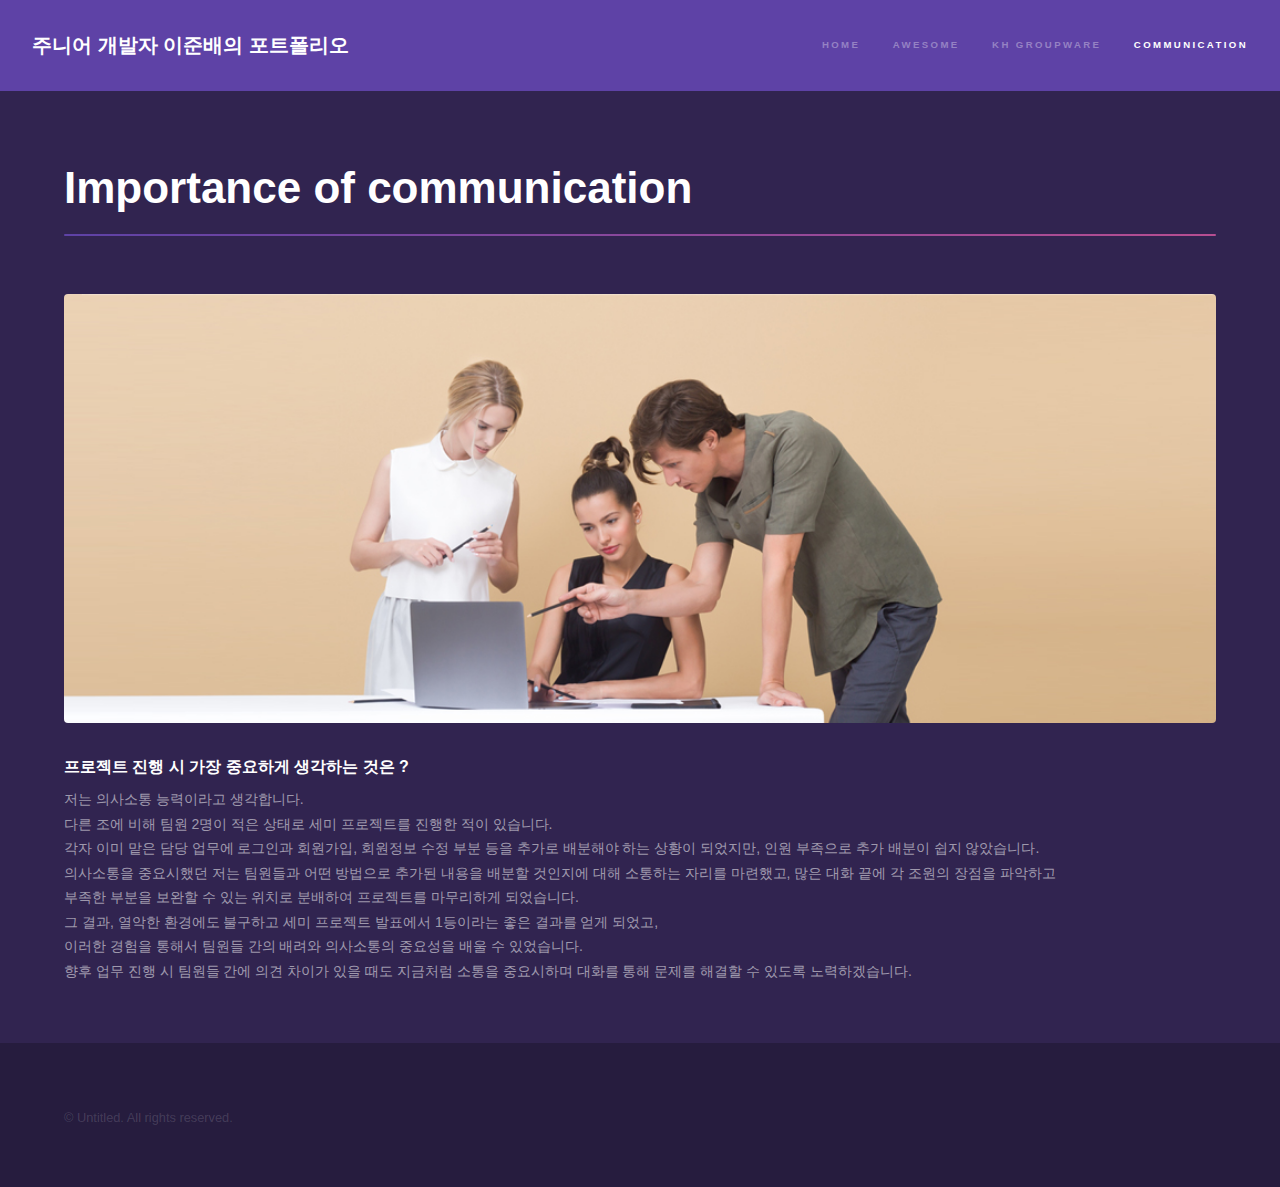
==== commit 364df4f7: "1:39 업데이트" ====
--- a/aboutme.html
+++ b/aboutme.html
@@ -22,8 +22,8 @@
 					<ul>
 						<li><a href="index.html">Home</a></li>
 						<li><a href="awesome.html">Awesome</a></li>
-						<li><a href="khgrounware.html" class="active">kH GroupWare</a></li>
-						<li><a href="aboutme.html" class="active">About me</a></li>
+						<li><a href="khgrounware.html">kH GroupWare</a></li>
+						<li><a href="aboutme.html" class="active">communication</a></li>
 					</ul>
 				</nav>
 			</header>
@@ -37,14 +37,16 @@
 						<h1 class="major">Importance of communication</h1>
 						<span class="image fit"><img src="images/team_main.jpg" alt="" /></span>
 
-						<h4 class="resume-timeline-item-desc-heading font-weight-bold">참여 소감 :</h4>
+						<h4 class="resume-timeline-item-desc-heading font-weight-bold">프로젝트 진행 시 가장 중요하게 생각하는 것은 ? </h4>
 							<p style="font-size: 14px;">
-								원하는 기능을 전부 다 구현 하지 못한 점은 아쉬웠지만, jQuery, Servlet, HTML, CSS 등 기술을 
-								더 공부할 기회가 되었고, 기술이 향상되는 데 많은 도움이 되었습니다. <br> 
-								처음으로 팀 프로젝트를 해보았는데 다른 조들에 비해 인원수가 적어서 부담감이 많이 있었지만
-								서로 도와가며 하고자 하는 열정과 노력으로 잘 극복할 수 있다는 경험을 하였습니다. <br>
-								무엇보다도 팀원들 간의 역할 분담과 소통이 중요하다는 것을 느낄 수 있었습니다. <br>
-								다음에 이런 프로젝트 기회가 된다면 부족했던 기능이나 기술을 더 공부해서 재미있게 구현할 수 하도록 하겠습니다.<br>
+								저는 의사소통 능력이라고 생각합니다. <br>
+								다른 조에 비해 팀원 2명이 적은 상태로 세미 프로젝트를 진행한 적이 있습니다.<br>
+								각자 이미 맡은 담당 업무에 로그인과 회원가입, 회원정보 수정 부분 등을 추가로 배분해야 하는 상황이 되었지만, 인원 부족으로 추가 배분이 쉽지 않았습니다.<br>
+								의사소통을 중요시했던 저는 팀원들과 어떤 방법으로 추가된 내용을 배분할 것인지에 대해 소통하는 자리를 마련했고, 많은 대화 끝에 각 조원의 장점을 파악하고 <br> 
+								부족한 부분을 보완할 수 있는 위치로 분배하여 프로젝트를 마무리하게 되었습니다.<br>
+								그 결과, 열악한 환경에도 불구하고 세미 프로젝트 발표에서 1등이라는 좋은 결과를 얻게 되었고, <br>
+								이러한 경험을 통해서 팀원들 간의 배려와 의사소통의 중요성을 배울 수 있었습니다. <br>
+								향후 업무 진행 시 팀원들 간에 의견 차이가 있을 때도 지금처럼 소통을 중요시하며 대화를 통해 문제를 해결할 수 있도록 노력하겠습니다.
 							</p>
 					</div>
 				</section>
